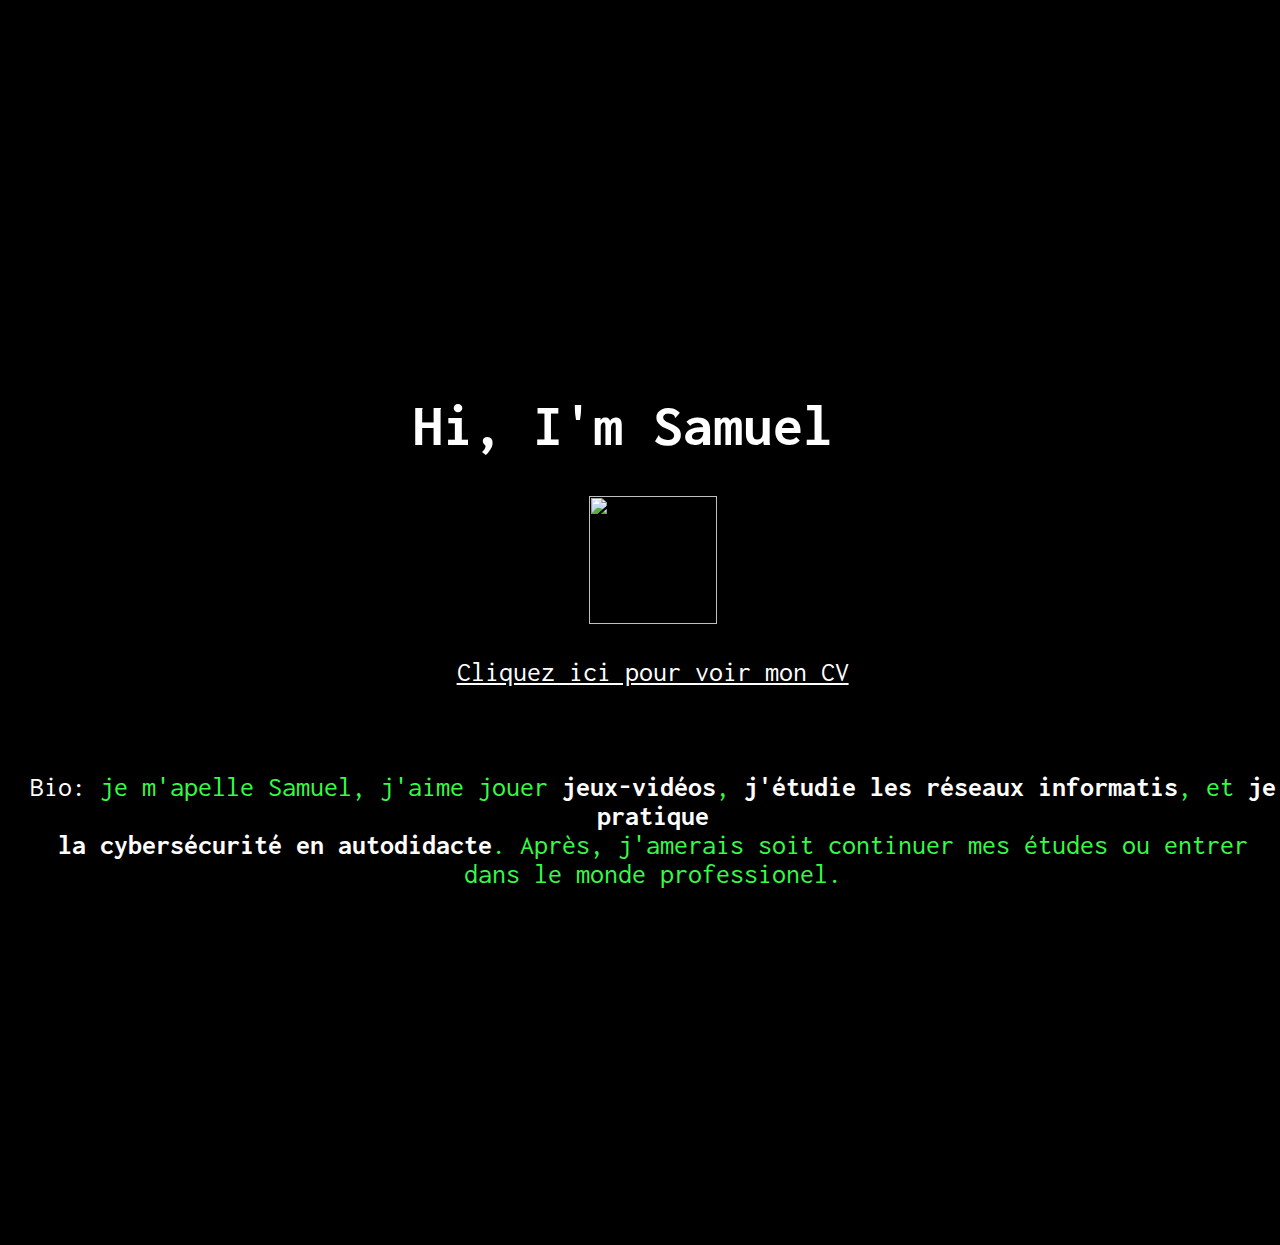
==== index.html @ da53488c "Add files via upload" ====
<!DOCTYPE html>
<html>
<link rel="stylesheet" href="/assets/css/about.css">
  <link rel="stylesheet" href="404.css">

<link href="https://fonts.googleapis.com/css?family=Inconsolata:400,700|VT323" rel="stylesheet">

<div class="main">
  <h1>Hi, I'm Samuel</h1>
  
  <img src="https://avatars.githubusercontent.com/u/5026965" width="128" height="128">
  <p><a href="CV.pdf/">Cliquez ici pour voir mon CV</a>
  <p>
   
    <br><br>
    Bio: <span class="green"> je m'apelle Samuel, j'aime jouer <strong>jeux-vidéos</strong>, <strong>j'étudie les réseaux informatis</strong>, et<strong> je pratique <br>la cybersécurité en autodidacte</strong>. Après, j'amerais soit continuer mes études  ou entrer dans le monde professionel.</span>
  </p>
</div>
  
  


   
 <p>
   
   <center style="color:red;font-size:38px;">cursus et expériences
     
     </center>
  </p>
    
    
  
 
  
  
  
  J'ai obtenu un Bac Professionel SN (système numérique au lycée la croix rouge en 2018,<br> durant ma formation j'ai pu effectuer de nombreux stages et réaliser de la maintenance informatique et réseau.

   <p>
  J'ai également effectuer un service civique dans l'association Roulage à Brest, durant laquelle j'ai pu organiser des cours dédié à l'informatique pour des personnes en insertion professionels ou retraités.
  
  </body>
---- assets/css/about.css ----
html,
body {
  width: 100%;
  height: 100%;
  margin: 0;
  text-align: center;
   
}

a:link,
a:visited {
  color: white;
}

strong {
  color: white;
}

body {
  font-family: "VT323", monospace;
  color: white;
  background: black;
  font-size: 1.75em;
  text-align: center;
}

.main {
  padding: 0.1em 0.1em 0.1em 1em;
}

.green {
  color: #34fc47;
}
---- 404.css ----
html, body{

    width:100%;
  
    overflow-x: hidden;
  
    background-color:#000;
  
    font-family: 'Inconsolata', monospace;
  
  }
  
  
  
  
  h1 {
  
    padding-top:350px;
  
    font-size: 60px;
  
    margin-right: 60px;
  
    color:#fff;
  
  }
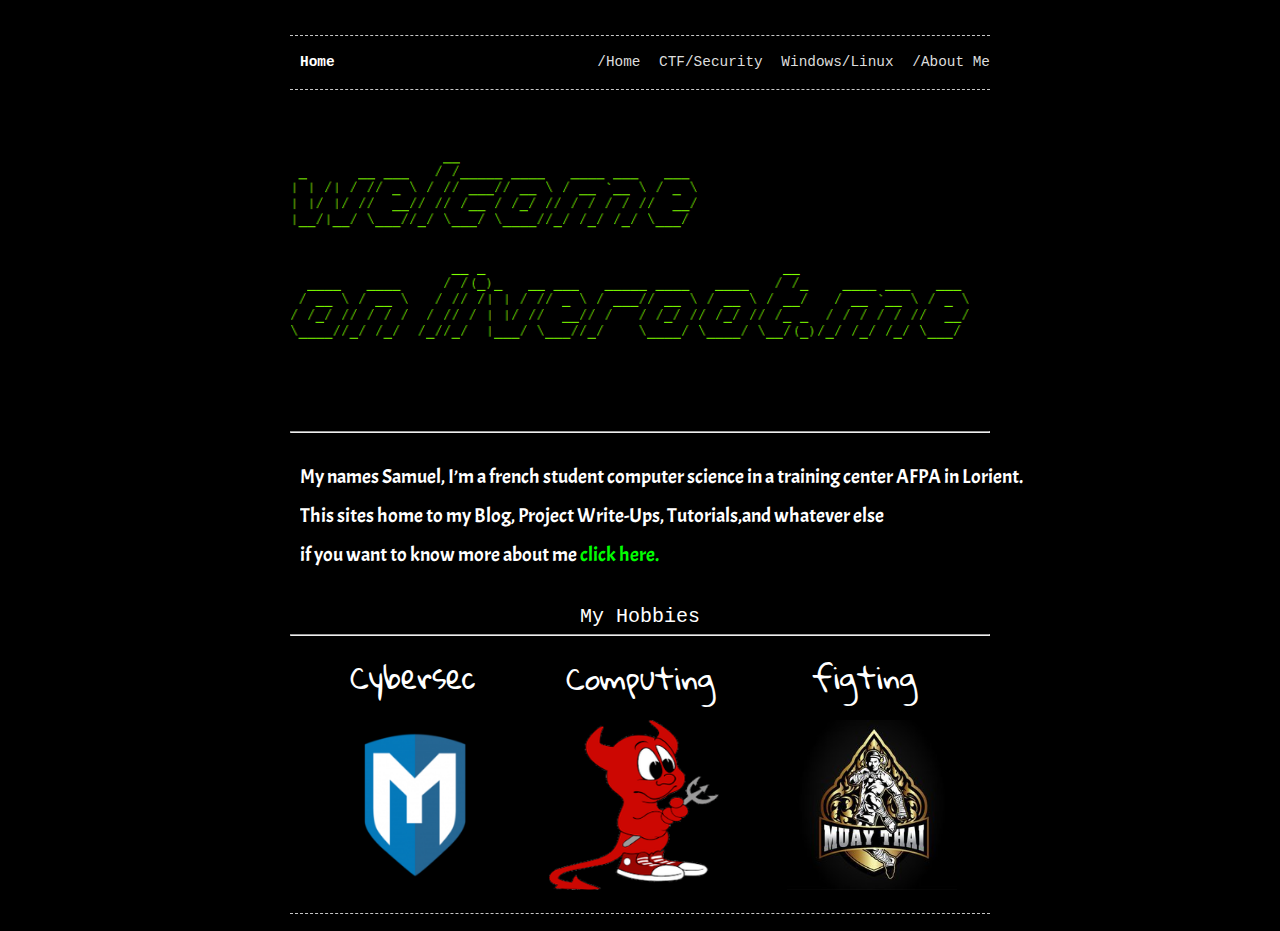
==== commit c6dd0b73: "Add files via upload" ====
--- a/index.html
+++ b/index.html
@@ -1,48 +1,104 @@
 <!DOCTYPE html>
 <html>
-<link rel="stylesheet" href="/assets/css/about.css">
-  <link rel="stylesheet" href="404.css">
 
-<link href="https://fonts.googleapis.com/css?family=Inconsolata:400,700|VT323" rel="stylesheet">
+  <head>
+  <meta charset="utf-8">
+  <meta http-equiv="X-UA-Compatible" content="IE=edge">
+  <meta name="viewport" content="width=device-width, initial-scale=1.0, maximum-scale=1.0, user-scalable=no" />
 
-<div class="main">
-  <h1>Hi, I'm Samuel</h1>
-  
-  <img src="https://avatars.githubusercontent.com/u/5026965" width="128" height="128">
-  <p><a href="CV.pdf/">Cliquez ici pour voir mon CV</a>
-  <p>
-   
-    <br><br>
-    Bio: <span class="green"> je m'apelle Samuel, j'aime jouer <strong>jeux-vidéos</strong>, <strong>j'étudie les réseaux informatis</strong>, et<strong> je pratique <br>la cybersécurité en autodidacte</strong>. Après, j'amerais soit continuer mes études  ou entrer dans le monde professionel.</span>
-  </p>
-</div>
-  
-  
+  <title>
+    
+    
+  </title>
+  <link rel="stylesheet" href="/assets/css/main.css">
+  <link rel="stylesheet" href="/assets/css/text.css">
+  <link rel="stylesheet" href="/assets/css/interets.css">
+
+  <script type="text/javascript" src=""></script>
+
+  <!-- Begin Jekyll SEO tag v2.6.1 -->
+<title>Home</title>
+<meta name="generator" content="Jekyll v3.8.7" />
+<meta property="og:title" content="Home" />
+<meta property="og:locale" content="en_US" />
+<meta name="description" content="“Electronics, Microcontrollers, FPGAs, Embedded, Linux, Software, horrible projects that deserve to be thrown into oblivion. Just your everyday idiot who enjoys taking things apart, and maybe someday I’ll learn how to put them back together”" />
+<meta property="og:description" content="“Electronics, Microcontrollers, FPGAs, Embedded, Linux, Software, horrible projects that deserve to be thrown into oblivion. Just your everyday idiot who enjoys taking things apart, and maybe someday I’ll learn how to put them back together”" />
+<link rel="canonical" href="http://localhost:4000/" />
+<meta property="og:url" content="http://localhost:4000/" />
+<script type="application/ld+json">
+{"headline":"Home","url":"http://localhost:4000/","@type":"WebSite","description":"“Electronics, Microcontrollers, FPGAs, Embedded, Linux, Software, horrible projects that deserve to be thrown into oblivion. Just your everyday idiot who enjoys taking things apart, and maybe someday I’ll learn how to put them back together”","@context":"https://schema.org"}</script>
+<!-- End Jekyll SEO tag -->
 
 
-   
- <p>
-   
-   <center style="color:red;font-size:38px;">cursus et expériences
-     
-     </center>
-  </p>
-    
-    
-  
+</head>
+
+ <body class="small">
+
+    <header>
+  <div class="menu">
+    <ul>
+      <li class="page_title">Home</li>
+<li><a href="/">/Home</a></li>
+<li><a href="/tutorial">CTF/Security</a></li>
+<li><a href="/projects">Windows/Linux</a></li>
+<li><a href="/about">/About Me</a></li>
+</ul>
+
+  </div>
+</header>
+
+
  
-  
-  
-  
-  J'ai obtenu un Bac Professionel SN (système numérique au lycée la croix rouge en 2018,<br> durant ma formation j'ai pu effectuer de nombreux stages et réaliser de la maintenance informatique et réseau.
+                                                              
+                                                              
+<img class="home_header" src="assets/images/liveroot.png">
 
-   <p>
-  J'ai également effectuer un service civique dans l'association Roulage à Brest, durant laquelle j'ai pu organiser des cours dédié à l'informatique pour des personnes en insertion professionels ou retraités.
-  
-  </body>
+
+ <hr>
+
+<p>My names Samuel, I’m a french  student computer science in a training center AFPA in Lorient.
+<p>This sites home to my Blog, Project Write-Ups, Tutorials,and whatever else
+   <p>if you want to know more about me <a href="about/index.html">click here.</a>
+
+
+
+<div class="interet"> <style> @import url('https://fonts.googleapis.com/css2?family=Gloria+Hallelujah&display=swap'); </style> My Hobbies </div>
+
+
+ <hr>
+
+
+<div class="cyber">  <style> @import url('https://fonts.googleapis.com/css2?family=Gloria+Hallelujah&display=swap');
+</style> Cybersec </div>
+
+
+<div class="computing"> <style> @import url('https://fonts.googleapis.com/css2?family=Gloria+Hallelujah&display=swap'); </style> Computing </div>
+
+
+<div class="boxing"> <style> @import url('https://fonts.googleapis.com/css2?family=Gloria+Hallelujah&display=swap'); </style> figting </div>
 
 
 
 
- 
+<img id="image" src="assets/images/metasploit.png" alt="kali"/>
 
+
+<img id="image2" src="assets/images/linux.png" alt="linux"/>
+
+<img id="image3" src="assets/images/boxing.jpg" alt="boxing"/>
+
+
+
+<footer>
+
+  
+</footer>
+
+
+
+
+    
+
+
+  </body>
+</html>
--- a/assets/css/main.css
+++ b/assets/css/main.css
@@ -0,0 +1,187 @@
+/* FONTS */
+@import url("https://fonts.googleapis.com/css?family=Source+Code+Pro:400,700");
+@import url("syntax-highlighting.css");
+:root {
+  --main-color: white;
+  --bg-color: black;
+  --text-color: #DDD;
+  --pop-color: white;
+  --alt-color: #2ed573;
+  --light-alt-color: rgba(46, 213, 115); }
+
+/* BASE */
+body {
+  background-color: var(--bg-color);
+  color: var(--main-color);
+  font-family: 'Roboto Mono', monospace;
+  margin: 0 auto;
+  width: 90%;
+  max-width: 700px;
+  line-height: 2em;
+  font-size: 0.9em; }
+
+h1, h2, h3, h4, h5, h6 {
+  margin: 0px;
+  margin-top: 22px;
+  font-weight: bold;
+  color: var(--pop-color);
+  font-size: 1em; }
+
+p, ul, ol {
+  font-size: 1em;
+  color: var(--text-color); }
+
+a {
+  text-decoration: underline;
+  color: var(--alt-color); }
+
+a:hover {
+  color: var(--bg-color);
+  background-color: var(--alt-color); }
+
+.primary-text {
+  color: var(--main-color); }
+
+@media only screen and (max-device-width: 500px) {
+  * {
+    font-size: 12px !important; } }
+b, strong {
+  color: var(--main-color); }
+
+/* SMALL FONT OVERRIDE */
+body.large {
+  line-height: 2em;
+  font-size: 1em; }
+
+/* LAYOUT */
+.container {
+  margin-right: auto;
+  margin-left: auto; }
+
+p {
+  word-wrap: break-word;
+  word-break: break-word;
+  white-space: pre-wrap; }
+
+footer {
+  color: var(--text-color);
+  border-top: dashed 1px rgba(219, 219, 219, 0.9);
+  margin: -20px auto 13px;
+  text-align: right; }
+
+header {
+  margin-top: 25px;
+  margin-bottom: 10px; }
+
+header p {
+  text-align: left;
+  margin: 0; }
+
+ 
+
+img.home_header {
+  width: 100%;
+  margin-top: 5%;
+  margin-bottom: 5%; }
+
+img.detail_header {
+  width: 100%; }
+
+/* LISTS */
+:not(.menu) > ul {
+  list-style: none;
+  padding-left: 1em; }
+
+ul :not(.menu) > ul {
+  list-style: none;
+  padding-left: 3em;
+  margin-top: 0.5em;
+  margin-bottom: 0.7em; }
+
+:not(.menu) > ul {
+  list-style-type: none; }
+
+:not(.menu) > ul > li:before {
+  content: "-";
+  margin-right: 9px; }
+
+ul :not(.menu) > ul > li:before {
+  content: "*";
+  margin-right: 9px; }
+
+/* NAVIGATION */
+.menu {
+  border-top: dashed 1px rgba(219, 219, 219, 0.9);
+  border-bottom: dashed 1px rgba(219, 219, 219, 0.9);
+  margin-bottom: 15px; }
+
+.menu ul {
+  margin-top: 12px;
+  margin-bottom: 12px;
+  padding-left: 0px;
+  list-style-type: none;
+  text-align: right; }
+
+.menu ul li {
+  display: inline;
+  margin-left: 10px; }
+
+.menu ul li a {
+  text-decoration: none;
+  color: var(--text-color); }
+
+.menu ul li a:hover {
+  text-decoration: none;
+  color: var(--bg-color);
+  background-color: var(--main-color); }
+
+.menu ul li.page_title {
+  text-align: left;
+  margin-left: 10px;
+  float: left;
+  font-weight: bold;
+  color: var(--main-color); }
+
+/* ERROR PAGES */
+div.error_box {
+  margin: 100px;
+  text-align: center; }
+
+div.error_box h1 {
+  font-size: 2em; }
+
+*::selection {
+  background-color: var(--light-alt-color);
+  color: black; }
+  
+  
+  hr {
+  
+  margin-top: 2em; }
+  
+  
+  
+ hr {
+ 
+ margin-bottom: 1em;
+margin: 10px 0 30px;
+
+
+}
+  
+@media only screen and (min-width: 750px) and (max-width: 1334px) {
+  
+  img {
+
+}
+  
+ }
+
+
+
+
+
+  
+  
+  
+  
--- a/assets/css/text.css
+++ b/assets/css/text.css
@@ -0,0 +1,72 @@
+@import url('https://fonts.googleapis.com/css2?family=Acme&display=swap');
+ 
+
+
+  body{
+  background: #000;
+  padding-top: 10px;
+}
+
+p{
+  color: White;
+  font-family: 'Acme', sans-serif;
+  font-size: 20px;
+  margin: 10px 0 0 10px;
+  white-space: nowrap;
+  overflow: hidden;
+  width: 65em;
+  animation: type 4s steps(60, end);
+}
+
+p:nth-child(2){
+  animation: type2 30s steps(60, end);
+}
+
+
+
+p:nth-child(3){
+  animation: type2 45s steps(60, end);
+}
+
+
+p a{
+  color: lime;
+  text-decoration: none;
+}
+
+span{
+  animation: blink 1s infinite;
+}
+
+@keyframes type{
+  from { width: 0; }
+}
+
+@keyframes type2{
+  0%{width: 0;}
+  50%{width: 0;}
+  100%{ width: 100; }
+}
+
+@keyframes type3{
+  0%{width: 0;}
+  50%{width: 0;}
+  100%{ width: 100; }
+}
+
+
+@keyframes blink{
+  to{opacity: .0;}
+}
+
+::selection{
+  background: black;
+}
+
+
+
+
+
+
+
+
--- a/assets/css/interets.css
+++ b/assets/css/interets.css
@@ -0,0 +1,99 @@
+.cyber {
+
+text-align: left;
+text-indent: 35px;
+font-size : 30px; 
+font-family: 'Gloria Hallelujah', cursive;
+position: relative;
+top: -3px;
+left: 25px;
+
+}
+
+
+.computing {
+
+
+font-size : 30px;
+text-indent: 240px;
+font-family: 'Gloria Hallelujah', cursive;
+top: -30px;
+position: relative;
+left: 36px;
+}
+
+
+.boxing {
+
+font-size : 30px;
+text-indent: 480px;
+font-family: 'Gloria Hallelujah', cursive;
+position: relative;
+top: -60px;
+left: 42px;
+
+
+}
+
+.interet {
+
+font-size : 20px;
+text-align: center;
+position: relative;
+top: 8px;
+padding-top: 25px;
+
+}
+
+
+
+#image {
+
+width: 160px;
+height: 170px;
+top: -32px;
+position: relative;
+left: 45px;
+
+}
+
+    
+  
+  
+  
+
+#image2 {
+width: 170px;
+height: 170px;
+top: -32px;
+left: 90px;
+position: relative;
+}
+
+
+#image3 {
+
+width: 170px;
+height: 170px;
+position: relative;
+left: 150px;
+top: -32px;
+}
+
+
+    
+    
+    
+    
+#cybersec {
+
+
+}
+
+
+
+
+
+
+
+
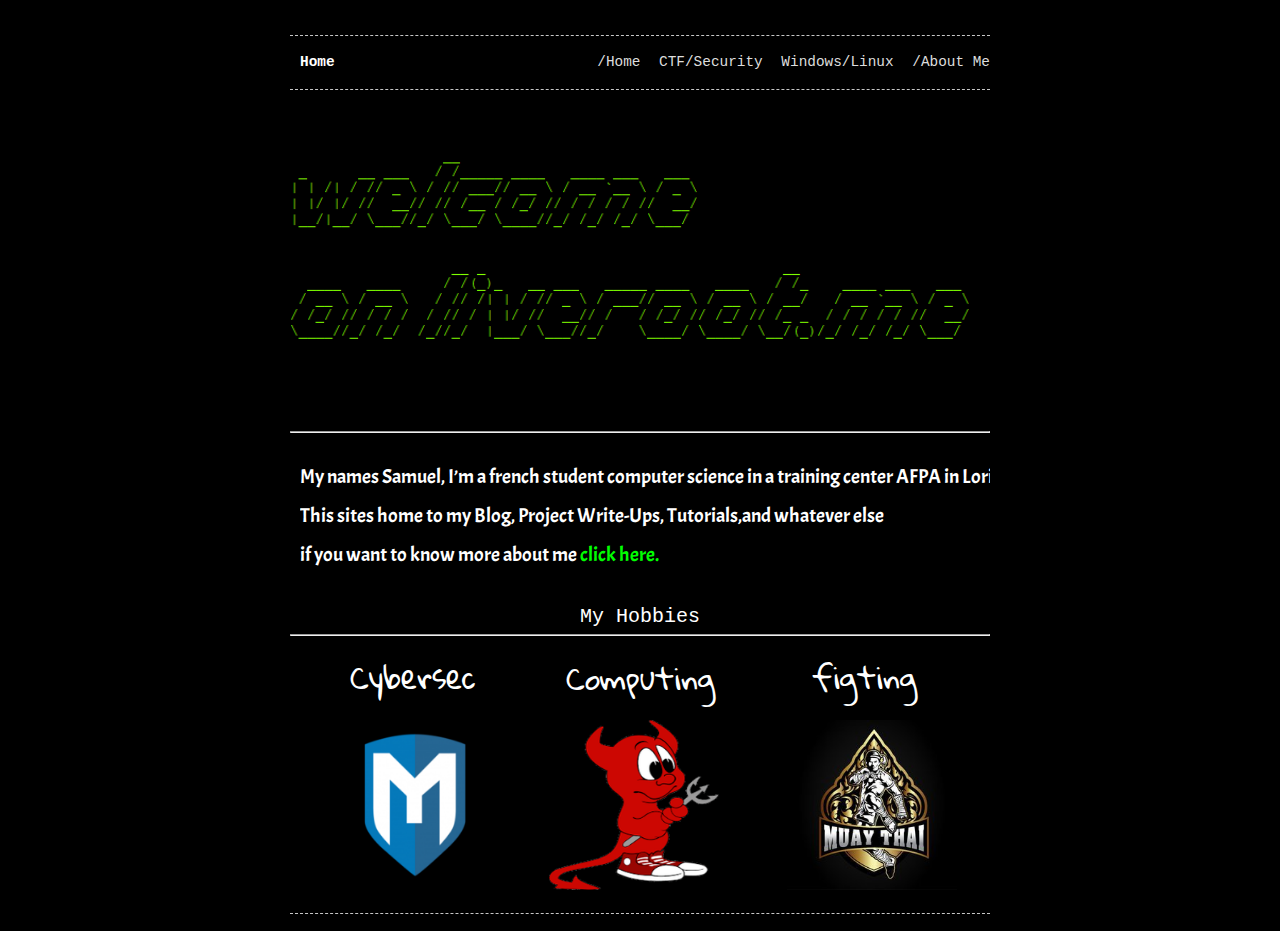
==== commit 92469bba: "Update index.html" ====
--- a/index.html
+++ b/index.html
@@ -7,12 +7,13 @@
   <meta name="viewport" content="width=device-width, initial-scale=1.0, maximum-scale=1.0, user-scalable=no" />
 
   <title>
-    
+    Home / liveroot.me 
     
   </title>
   <link rel="stylesheet" href="/assets/css/main.css">
   <link rel="stylesheet" href="/assets/css/text.css">
   <link rel="stylesheet" href="/assets/css/interets.css">
+  <link rel="stylesheet" href="/404.css">
 
   <script type="text/javascript" src=""></script>
 
@@ -41,7 +42,7 @@
 <li><a href="/">/Home</a></li>
 <li><a href="/tutorial">CTF/Security</a></li>
 <li><a href="/projects">Windows/Linux</a></li>
-<li><a href="/about">/About Me</a></li>
+<li><a href="about.html">/About Me</a></li>
 </ul>
 
   </div>
@@ -58,7 +59,7 @@
 
 <p>My names Samuel, I’m a french  student computer science in a training center AFPA in Lorient.
 <p>This sites home to my Blog, Project Write-Ups, Tutorials,and whatever else
-   <p>if you want to know more about me <a href="about/index.html">click here.</a>
+   <p>if you want to know more about me <a href="about.html">click here.</a>
 
 
 
--- a/404.css
+++ b/404.css
@@ -0,0 +1,30 @@
+html, body{
+
+    width:100%;
+  
+    overflow-x: hidden;
+  
+    background-color:#000;
+    font-family: 'Inconsolata', monospace;
+
+  
+    
+    
+  
+  }
+  
+  
+  
+  
+  h1 {
+  
+    padding-top:350px;
+  
+    font-size: 60px;
+  
+    margin-right: 60px;
+  
+    color:#fff;
+  
+  }
+  
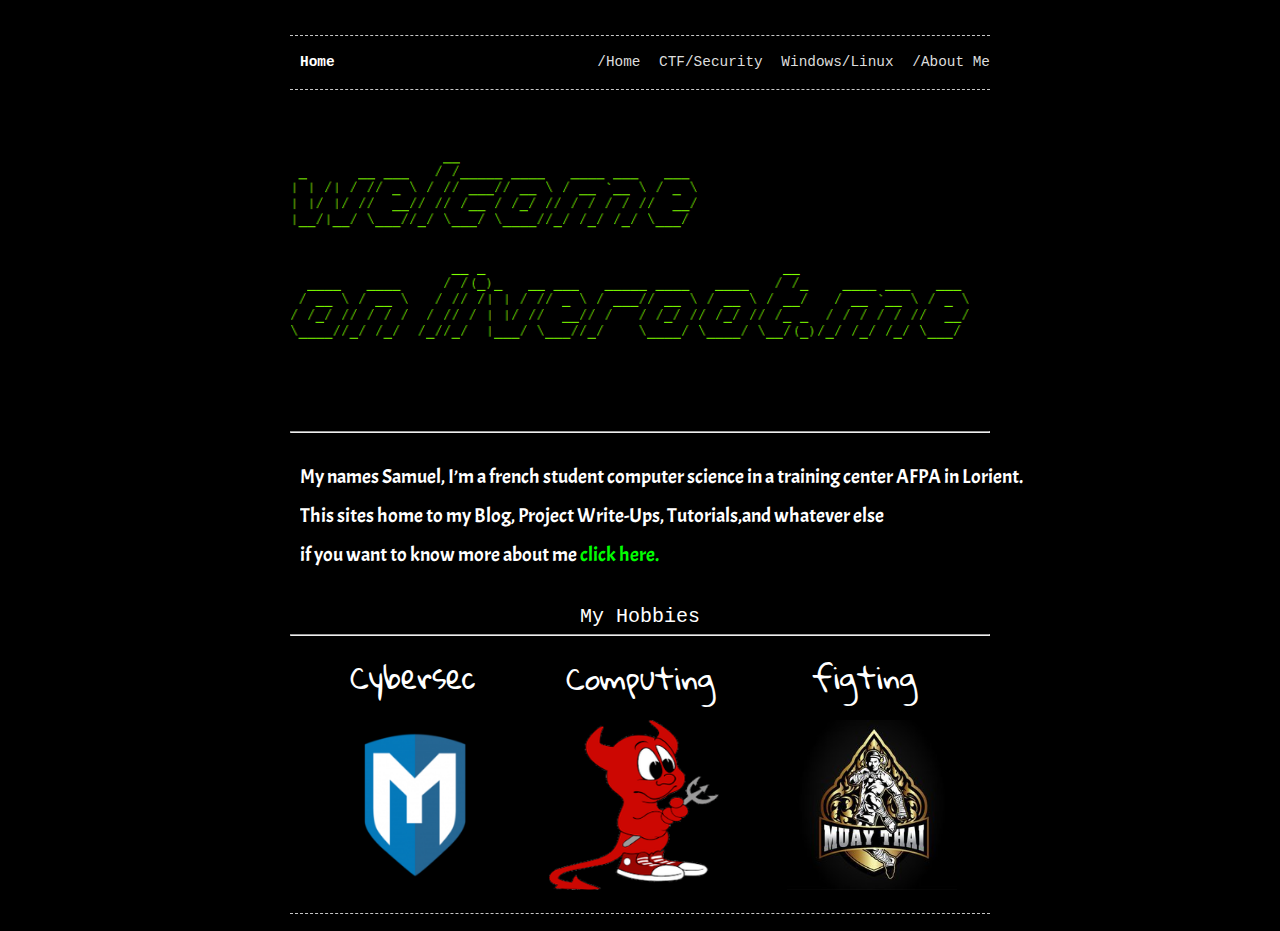
==== commit 96c3ffca: "Update index.html" ====
--- a/index.html
+++ b/index.html
@@ -13,7 +13,7 @@
   <link rel="stylesheet" href="/assets/css/main.css">
   <link rel="stylesheet" href="/assets/css/text.css">
   <link rel="stylesheet" href="/assets/css/interets.css">
-  <link rel="stylesheet" href="/404.css">
+  
 
   <script type="text/javascript" src=""></script>
 
